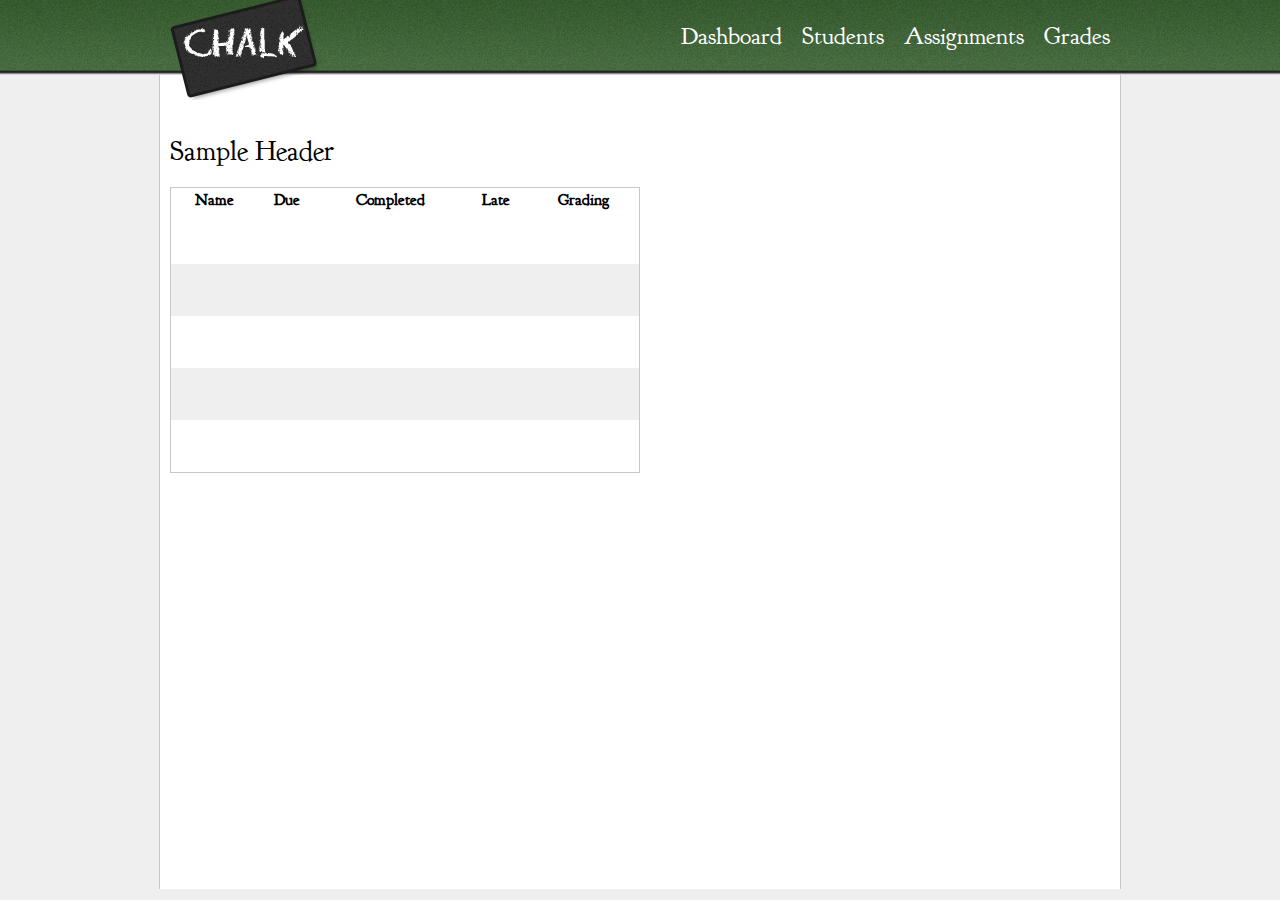
==== dev/index.html @ c3aafa4c "Added mockups and dev folder." ====
<!doctype html>
<!-- paulirish.com/2008/conditional-stylesheets-vs-css-hacks-answer-neither/ -->
<!--[if lt IE 7]> <html class="no-js lt-ie9 lt-ie8 lt-ie7" lang="en"> <![endif]-->
<!--[if IE 7]>    <html class="no-js lt-ie9 lt-ie8" lang="en"> <![endif]-->
<!--[if IE 8]>    <html class="no-js lt-ie9" lang="en"> <![endif]-->
<!-- Consider adding a manifest.appcache: h5bp.com/d/Offline -->
<!--[if gt IE 8]><!--> <html class="no-js" lang="en"> <!--<![endif]-->
<head>
  <meta charset="utf-8">

  <!-- Use the .htaccess and remove these lines to avoid edge case issues.
       More info: h5bp.com/i/378 -->
  <meta http-equiv="X-UA-Compatible" content="IE=edge,chrome=1">

  <title></title>
  <meta name="description" content="">

  <!-- Mobile viewport optimized: h5bp.com/viewport -->
  <meta name="viewport" content="width=device-width">

  <!-- Place favicon.ico and apple-touch-icon.png in the root directory: mathiasbynens.be/notes/touch-icons -->

  <link rel="stylesheet" href="css/style.css">

  <!-- More ideas for your <head> here: h5bp.com/d/head-Tips -->

  <!-- All JavaScript at the bottom, except this Modernizr build.
       Modernizr enables HTML5 elements & feature detects for optimal performance.
       Create your own custom Modernizr build: www.modernizr.com/download/ -->
  <script src="js/libs/modernizr-2.5.3.min.js"></script>
</head>
<body>
  <!-- Prompt IE 6 users to install Chrome Frame. Remove this if you support IE 6.
       chromium.org/developers/how-tos/chrome-frame-getting-started -->
  <!--[if lt IE 7]><p class=chromeframe>Your browser is <em>ancient!</em> <a href="http://browsehappy.com/">Upgrade to a different browser</a> or <a href="http://www.google.com/chromeframe/?redirect=true">install Google Chrome Frame</a> to experience this site.</p><![endif]-->
  <header id="header">
    <div class="wrapper">
      <h1 class="logo"><span>Chalk</span></h1>
      <nav id="navigation">
        <ul>
          <li><a href="#">Dashboard</a></li>
          <li><a href="#">Students</a></li>
          <li><a href="#">Assignments</a></li>
          <li><a href="#">Grades</a></li>
        </ul>
      </nav>
    </div>
  </header>
  <div class="content">
    <div role="main" id="main">
      <h2>Sample Header</h2>
      <table>
        <thead>
          <tr>
            <th>Name</th>
            <th>Due</th>
            <th>Completed</th>
            <th>Late</th>
            <th>Grading</th>
          </tr>
        </thead>
        <tr>
          <td></td>
          <td></td>
          <td></td>
          <td></td>
          <td></td>
        </tr>
        <tr>
          <td></td>
          <td></td>
          <td></td>
          <td></td>
          <td></td>
        </tr>
        <tr>
          <td></td>
          <td></td>
          <td></td>
          <td></td>
          <td></td>
        </tr>
        <tr>
          <td></td>
          <td></td>
          <td></td>
          <td></td>
          <td></td>
        </tr>
        <tr>
          <td></td>
          <td></td>
          <td></td>
          <td></td>
          <td></td>
        </tr>
      </table>
    </div>
    <div id="sidebar">

    </div>
  </div>
  <footer>

  </footer>


  <!-- JavaScript at the bottom for fast page loading -->

  <!-- Grab Google CDN's jQuery, with a protocol relative URL; fall back to local if offline -->
  <script src="//ajax.googleapis.com/ajax/libs/jquery/1.7.2/jquery.min.js"></script>
  <script>window.jQuery || document.write('<script src="js/libs/jquery-1.7.2.min.js"><\/script>')</script>

  <!-- scripts concatenated and minified via build script -->
  <script src="js/plugins.js"></script>
  <script src="js/script.js"></script>
  <!-- end scripts -->

  <!-- Asynchronous Google Analytics snippet. Change UA-XXXXX-X to be your site's ID.
       mathiasbynens.be/notes/async-analytics-snippet -->
  <script>
    var _gaq=[['_setAccount','UA-XXXXX-X'],['_trackPageview']];
    (function(d,t){var g=d.createElement(t),s=d.getElementsByTagName(t)[0];
    g.src=('https:'==location.protocol?'//ssl':'//www')+'.google-analytics.com/ga.js';
    s.parentNode.insertBefore(g,s)}(document,'script'));
  </script>
</body>
</html>
---- dev/css/style.css ----
/*
 * HTML5 Boilerplate
 *
 * What follows is the result of much research on cross-browser styling.
 * Credit left inline and big thanks to Nicolas Gallagher, Jonathan Neal,
 * Kroc Camen, and the H5BP dev community and team.
 *
 * Detailed information about this CSS: h5bp.com/css
 *
 * ==|== normalize ==========================================================
 */


/* =============================================================================
   HTML5 display definitions
   ========================================================================== */

article, aside, details, figcaption, figure, footer, header, hgroup, nav, section { display: block; }
audio, canvas, video { display: inline-block; *display: inline; *zoom: 1; }
audio:not([controls]) { display: none; }
[hidden] { display: none; }


/* =============================================================================
   Base
   ========================================================================== */

/*
 * 1. Correct text resizing oddly in IE6/7 when body font-size is set using em units
 * 2. Prevent iOS text size adjust on device orientation change, without disabling user zoom: h5bp.com/g
 */

html { font-size: 100%; -webkit-text-size-adjust: 100%; -ms-text-size-adjust: 100%; }

html, button, input, select, textarea { font-family: sans-serif; color: #222; }

body { margin: 0; font-size: 1em; line-height: 1.4; }

/*
 * Remove text-shadow in selection highlight: h5bp.com/i
 * These selection declarations have to be separate
 * Also: hot pink! (or customize the background color to match your design)
 */

::-moz-selection { background: #fe57a1; color: #fff; text-shadow: none; }
::selection { background: #fe57a1; color: #fff; text-shadow: none; }


/* =============================================================================
   Links
   ========================================================================== */

a { color: #00e; }
a:visited { color: #551a8b; }
a:hover { color: #06e; }
a:focus { outline: thin dotted; }

/* Improve readability when focused and hovered in all browsers: h5bp.com/h */
a:hover, a:active { outline: 0; }


/* =============================================================================
   Typography
   ========================================================================== */

abbr[title] { border-bottom: 1px dotted; }

b, strong { font-weight: bold; }

blockquote { margin: 1em 40px; }

dfn { font-style: italic; }

hr { display: block; height: 1px; border: 0; border-top: 1px solid #ccc; margin: 1em 0; padding: 0; }

ins { background: #ff9; color: #000; text-decoration: none; }

mark { background: #ff0; color: #000; font-style: italic; font-weight: bold; }

/* Redeclare monospace font family: h5bp.com/j */
pre, code, kbd, samp { font-family: monospace, serif; _font-family: 'courier new', monospace; font-size: 1em; }

/* Improve readability of pre-formatted text in all browsers */
pre { white-space: pre; white-space: pre-wrap; word-wrap: break-word; }

q { quotes: none; }
q:before, q:after { content: ""; content: none; }

small { font-size: 85%; }

/* Position subscript and superscript content without affecting line-height: h5bp.com/k */
sub, sup { font-size: 75%; line-height: 0; position: relative; vertical-align: baseline; }
sup { top: -0.5em; }
sub { bottom: -0.25em; }


/* =============================================================================
   Lists
   ========================================================================== */

ul, ol { margin: 1em 0; padding: 0 0 0 40px; }
dd { margin: 0 0 0 40px; }
nav ul, nav ol { list-style: none; list-style-image: none; margin: 0; padding: 0; }


/* =============================================================================
   Embedded content
   ========================================================================== */

/*
 * 1. Improve image quality when scaled in IE7: h5bp.com/d
 * 2. Remove the gap between images and borders on image containers: h5bp.com/i/440
 */

img { border: 0; -ms-interpolation-mode: bicubic; vertical-align: middle; }

/*
 * Correct overflow not hidden in IE9
 */

svg:not(:root) { overflow: hidden; }


/* =============================================================================
   Figures
   ========================================================================== */

figure { margin: 0; }


/* =============================================================================
   Forms
   ========================================================================== */

form { margin: 0; }
fieldset { border: 0; margin: 0; padding: 0; }

/* Indicate that 'label' will shift focus to the associated form element */
label { cursor: pointer; }

/*
 * 1. Correct color not inheriting in IE6/7/8/9
 * 2. Correct alignment displayed oddly in IE6/7
 */

legend { border: 0; *margin-left: -7px; padding: 0; white-space: normal; }

/*
 * 1. Correct font-size not inheriting in all browsers
 * 2. Remove margins in FF3/4 S5 Chrome
 * 3. Define consistent vertical alignment display in all browsers
 */

button, input, select, textarea { font-size: 100%; margin: 0; vertical-align: baseline; *vertical-align: middle; }

/*
 * 1. Define line-height as normal to match FF3/4 (set using !important in the UA stylesheet)
 */

button, input { line-height: normal; }

/*
 * 1. Display hand cursor for clickable form elements
 * 2. Allow styling of clickable form elements in iOS
 * 3. Correct inner spacing displayed oddly in IE7 (doesn't effect IE6)
 */

button, input[type="button"], input[type="reset"], input[type="submit"] { cursor: pointer; -webkit-appearance: button; *overflow: visible; }

/*
 * Re-set default cursor for disabled elements
 */

button[disabled], input[disabled] { cursor: default; }

/*
 * Consistent box sizing and appearance
 */

input[type="checkbox"], input[type="radio"] { box-sizing: border-box; padding: 0; *width: 13px; *height: 13px; }
input[type="search"] { -webkit-appearance: textfield; -moz-box-sizing: content-box; -webkit-box-sizing: content-box; box-sizing: content-box; }
input[type="search"]::-webkit-search-decoration, input[type="search"]::-webkit-search-cancel-button { -webkit-appearance: none; }

/*
 * Remove inner padding and border in FF3/4: h5bp.com/l
 */

button::-moz-focus-inner, input::-moz-focus-inner { border: 0; padding: 0; }

/*
 * 1. Remove default vertical scrollbar in IE6/7/8/9
 * 2. Allow only vertical resizing
 */

textarea { overflow: auto; vertical-align: top; resize: vertical; }

/* Colors for form validity */
input:valid, textarea:valid {  }
input:invalid, textarea:invalid { background-color: #f0dddd; }


/* =============================================================================
   Tables
   ========================================================================== */

table { border-collapse: collapse; border-spacing: 0; }
td { vertical-align: top; }


/* =============================================================================
   Chrome Frame Prompt
   ========================================================================== */

.chromeframe { margin: 0.2em 0; background: #ccc; color: black; padding: 0.2em 0; }


/* ==|== primary styles =====================================================
   Author: Nathan Phillips
   ========================================================================== */

@font-face {
    font-family: 'Goudy Bookletter';
    src: url('fonts/goudy_bookletter_1911-webfont.eot');
    src: url('fonts/goudy_bookletter_1911-webfont.eot?#iefix') format('embedded-opentype'),
         url('fonts/goudy_bookletter_1911-webfont.woff') format('woff'),
         url('fonts/goudy_bookletter_1911-webfont.ttf') format('truetype'),
         url('fonts/goudy_bookletter_1911-webfont.svg#goudy') format('svg');
    font-weight: normal;
    font-style: normal;

}

@font-face {
    font-family: 'Goudy Bookletter';
    src: url('fonts/goudy_bookletter_1911-webfont.eot');
    src: url('fonts/goudy_bookletter_1911-webfont.eot?#iefix') format('embedded-opentype'),
         url('fonts/goudy_bookletter_1911-webfont.woff') format('woff'),
         url('fonts/goudy_bookletter_1911-webfont.ttf') format('truetype'),
         url('fonts/goudy_bookletter_1911-webfont.svg#goudy') format('svg');
    font-weight: normal;
    font-style: normal;

}


/* ==|== base =============================================================== */

a:link {}

a:hover {}

a:focus {}

a:visited {}

body { background-color: #efefef; color: #000; font-family: "Goudy Bookletter", serif; }

h1 { font-size: 2em; margin: .75em 0; line-height: .75em; }

h2 { font-size: 1.75em; margin: .85714em 0; line-height: .85714em; font-weight: normal; }

h3 { font-size: 1.375em; margin: 1.090909em 0; line-height: 1.090909em; }

h4 { font-size: 1.125em; margin: 1.333333em 0; line-height: 1.333333em; }

h5 { font-size: 1em; margin: 1.5em 0; line-height: 1.5em; }

h6 { font-size: 0.875em; margin: 1.714285em 0; line-height: 1.714285em; }

img { max-width: 100%; }

input { display: block; margin-bottom: 1.5em; }

input[type="submit"], input[type="reset"] { display: block; margin: 1.5em 0;}

input[type="radio"] { height: 1em; line-height: 1.5em;}

p { font-size: 1em; margin: 1.5em 0; line-height: 1.5em; }

table { width: 50%; border: 1px solid #c8c8c8;}

td { height: 50px; }

tr:nth-child(even) { background-color: #efefef; }

thead tr, tfoot { background-color: #fff; }

textarea { display: block; margin-bottom: 1.5em; }



/* ==|== layout =============================================================== */

#main { max-width: 960px; margin: auto; height: 750px;  }

#header { height: 100px; width: 100%; z-index: 9999px; position: relative; z-index: 9999; }

.wrapper { max-width: 940px; margin: auto; }

.content { 
  max-width: 940px; 
  margin: -25px auto 0 auto; 
  padding: 40px 10px 0 10px; 
  border-left: 1px solid #c8c8c8; 
  border-right: 1px solid #c8c8c8; 
  background: #fff;
}




/* ==|== module =============================================================== */

#header { background: url('../img/header.png') repeat-x; }

#header .wrapper { background-color: transparent; border: none;  position: relative; }

.logo {
  text-indent: 100%;
  white-space: nowrap;
  overflow: hidden;
  background: url('../img/logo.png') no-repeat; 
  height: 100px; 
  width: 149px;
  margin: 0;
  padding: 0;
}

/* Global Navigation */

#navigation { position: absolute; right: 0; top: 20px; }

#navigation li { float: left; margin-left: 20px; font-size: 1.5em; }

#navigation a { color: #fff; text-decoration: none; }

#navigation a:hover { text-decoration: underline; }

/* ==|== state =============================================================== */



/* ==|== theme =============================================================== */









/* ==|== media queries ======================================================
   EXAMPLE Media Query for Responsive Design.
   This example overrides the primary ('mobile first') styles
   Modify as content requires.
   ========================================================================== */

@media only screen and (min-width: 35em) {
  /* Style adjustments for viewports that meet the condition */
}



/* ==|== non-semantic helper classes ========================================
   Please define your styles before this section.
   ========================================================================== */

/* For image replacement */
.ir { border:0; font: 0/0 a; text-shadow: none; color: transparent; background-color: transparent; }

/* Hide from both screenreaders and browsers: h5bp.com/u */
.hidden { display: none !important; visibility: hidden; }

/* Hide only visually, but have it available for screenreaders: h5bp.com/v */
.visuallyhidden { border: 0; clip: rect(0 0 0 0); height: 1px; margin: -1px; overflow: hidden; padding: 0; position: absolute; width: 1px; }

/* Extends the .visuallyhidden class to allow the element to be focusable when navigated to via the keyboard: h5bp.com/p */
.visuallyhidden.focusable:active, .visuallyhidden.focusable:focus { clip: auto; height: auto; margin: 0; overflow: visible; position: static; width: auto; }

/* Hide visually and from screenreaders, but maintain layout */
.invisible { visibility: hidden; }

/* Contain floats: h5bp.com/q */
.clearfix:before, .clearfix:after { content: ""; display: table; }
.clearfix:after { clear: both; }
.clearfix { *zoom: 1; }



/* ==|== print styles =======================================================
   Print styles.
   Inlined to avoid required HTTP connection: h5bp.com/r
   ========================================================================== */

@media print {
  * { background: transparent !important; color: black !important; box-shadow:none !important; text-shadow: none !important; filter:none !important; -ms-filter: none !important; } /* Black prints faster: h5bp.com/s */
  a, a:visited { text-decoration: underline; }
  a[href]:after { content: " (" attr(href) ")"; }
  abbr[title]:after { content: " (" attr(title) ")"; }
  .ir a:after, a[href^="javascript:"]:after, a[href^="#"]:after { content: ""; }  /* Don't show links for images, or javascript/internal links */
  pre, blockquote { border: 1px solid #999; page-break-inside: avoid; }
  thead { display: table-header-group; } /* h5bp.com/t */
  tr, img { page-break-inside: avoid; }
  img { max-width: 100% !important; }
  @page { margin: 0.5cm; }
  p, h2, h3 { orphans: 3; widows: 3; }
  h2, h3 { page-break-after: avoid; }
}
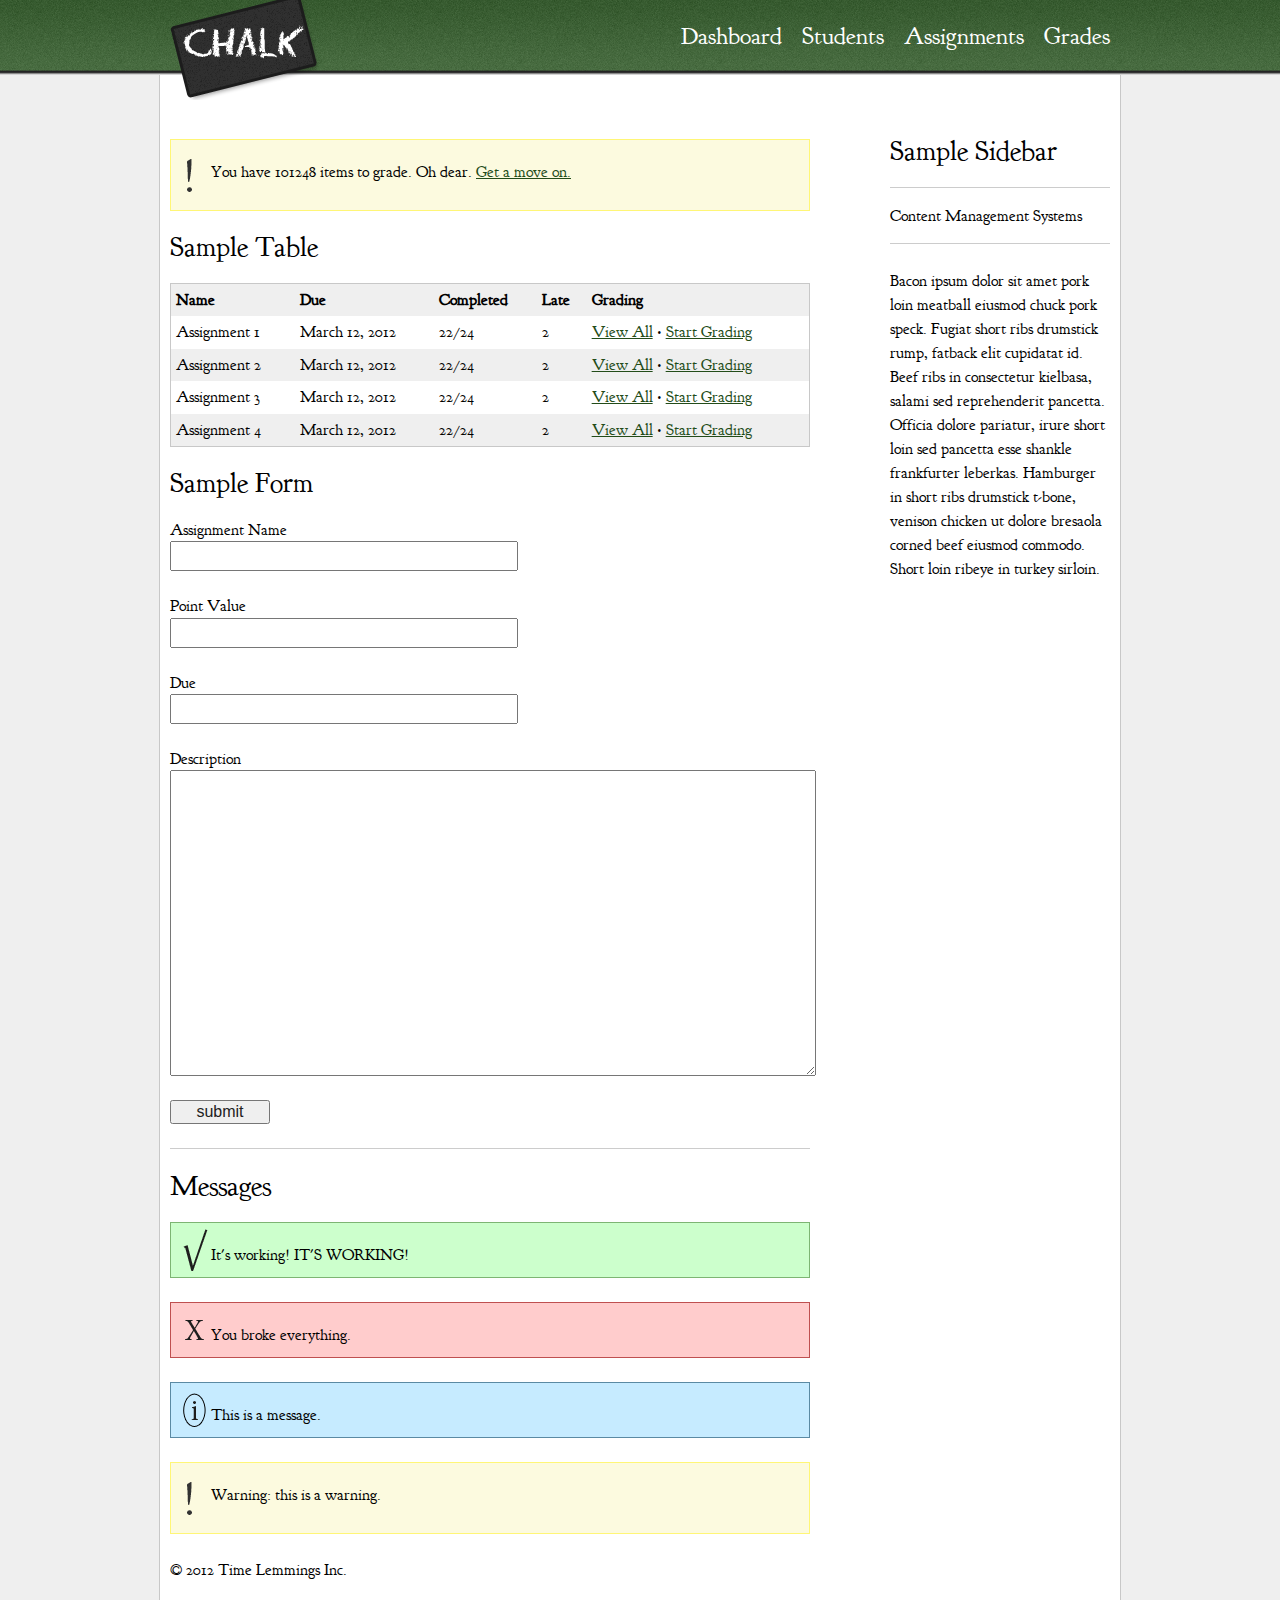
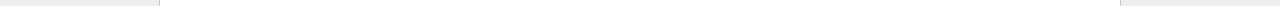
==== commit 09331f9f: "Created html template." ====
--- a/dev/index.html
+++ b/dev/index.html
@@ -35,7 +35,7 @@
   <!--[if lt IE 7]><p class=chromeframe>Your browser is <em>ancient!</em> <a href="http://browsehappy.com/">Upgrade to a different browser</a> or <a href="http://www.google.com/chromeframe/?redirect=true">install Google Chrome Frame</a> to experience this site.</p><![endif]-->
   <header id="header">
     <div class="wrapper">
-      <h1 class="logo"><span>Chalk</span></h1>
+      <h1 class="logo"><a href="#">Chalk</a></h1>
       <nav id="navigation">
         <ul>
           <li><a href="#">Dashboard</a></li>
@@ -46,9 +46,10 @@
       </nav>
     </div>
   </header>
-  <div class="content">
+  <div class="content clearfix">
     <div role="main" id="main">
-      <h2>Sample Header</h2>
+      <p class="is-warning">You have 101248 items to grade.  Oh dear. <a href="#">Get a move on.</a></p>
+      <h2>Sample Table</h2>
       <table>
         <thead>
           <tr>
@@ -60,49 +61,65 @@
           </tr>
         </thead>
         <tr>
-          <td></td>
-          <td></td>
-          <td></td>
-          <td></td>
-          <td></td>
+          <td>Assignment 1</td>
+          <td>March 12, 2012</td>
+          <td>22/24</td>
+          <td>2</td>
+          <td><a href="#">View All</a> &#149; <a href="#">Start Grading</a></td>
         </tr>
         <tr>
-          <td></td>
-          <td></td>
-          <td></td>
-          <td></td>
-          <td></td>
+          <td>Assignment 2</td>
+          <td>March 12, 2012</td>
+          <td>22/24</td>
+          <td>2</td>
+          <td><a href="#">View All</a> &#149; <a href="#">Start Grading</a></td>
         </tr>
         <tr>
-          <td></td>
-          <td></td>
-          <td></td>
-          <td></td>
-          <td></td>
+          <td>Assignment 3</td>
+          <td>March 12, 2012</td>
+          <td>22/24</td>
+          <td>2</td>
+          <td><a href="#">View All</a> &#149; <a href="#">Start Grading</a></td>
         </tr>
         <tr>
-          <td></td>
-          <td></td>
-          <td></td>
-          <td></td>
-          <td></td>
-        </tr>
-        <tr>
-          <td></td>
-          <td></td>
-          <td></td>
-          <td></td>
-          <td></td>
+          <td>Assignment 4</td>
+          <td>March 12, 2012</td>
+          <td>22/24</td>
+          <td>2</td>
+          <td><a href="#">View All</a> &#149; <a href="#">Start Grading</a></td>
         </tr>
       </table>
+
+      <h2>Sample Form</h2>
+      <form>
+        <label>Assignment Name <input type="text" /></label>
+        <label>Point Value <input type="number" /></label>
+        <label>Due <input type="datetime" /><label>
+        <label for="desc">Description</label>
+        <textarea name="description"></textarea>
+        <input type="submit" name="submit" value="submit" />
+      </form>
+
+      <hr />
+      <h2>Messages</h2>
+
+      <p class="is-success">It's working!  IT'S WORKING!</p>
+      <p class="is-error">You broke everything.</p>
+      <p class="is-message">This is a message.</p>
+      <p class="is-warning">Warning: this is a warning.</p>
+
     </div>
     <div id="sidebar">
-
+      <h2>Sample Sidebar</h2>
+      <hr />
+      <span>Content Management Systems</span>
+      <hr />
+      <p>Bacon ipsum dolor sit amet pork loin meatball eiusmod chuck pork speck. Fugiat short ribs drumstick rump, fatback elit cupidatat id. Beef ribs in consectetur kielbasa, salami sed reprehenderit pancetta. Officia dolore pariatur, irure short loin sed pancetta esse shankle frankfurter leberkas. Hamburger in short ribs drumstick t-bone, venison chicken ut dolore bresaola corned beef eiusmod commodo. Short loin ribeye in turkey sirloin.</p>
     </div>
+    <footer id="footer">
+        <p>&copy; 2012 Time Lemmings Inc. </p>
+    </footer>
   </div>
-  <footer>
-
-  </footer>
 
 
   <!-- JavaScript at the bottom for fast page loading -->
--- a/dev/css/style.css
+++ b/dev/css/style.css
@@ -245,7 +245,7 @@
 
 /* ==|== base =============================================================== */
 
-a:link {}
+a:link { color: #234c19;}
 
 a:hover {}
 
@@ -269,29 +269,30 @@
 
 img { max-width: 100%; }
 
-input { display: block; margin-bottom: 1.5em; }
-
-input[type="submit"], input[type="reset"] { display: block; margin: 1.5em 0;}
+input { display: block; margin-bottom: 1.5em; width: 53.125%; height: 1.5em;}
+
+input[type="submit"], input[type="reset"] { display: block; margin: 1.5em 0; width: 15.625%}
 
 input[type="radio"] { height: 1em; line-height: 1.5em;}
 
 p { font-size: 1em; margin: 1.5em 0; line-height: 1.5em; }
 
-table { width: 50%; border: 1px solid #c8c8c8;}
-
-td { height: 50px; }
+table { width: 100%; border: 1px solid #c8c8c8;}
+
+td, th { padding: 5px; }
 
 tr:nth-child(even) { background-color: #efefef; }
 
-thead tr, tfoot { background-color: #fff; }
-
-textarea { display: block; margin-bottom: 1.5em; }
+thead { text-align: left; }
+
+thead tr { background-color: #efefef; }
+
+textarea { display: block; margin-bottom: 1.5em; width: 100%; min-height: 300px; }
 
 
 
 /* ==|== layout =============================================================== */
 
-#main { max-width: 960px; margin: auto; height: 750px;  }
 
 #header { height: 100px; width: 100%; z-index: 9999px; position: relative; z-index: 9999; }
 
@@ -306,6 +307,9 @@
   background: #fff;
 }
 
+#main { width: 68.085%; min-height: 750px;  float: left; }
+
+#sidebar { width: 23.404%; float: right; }
 
 
 
@@ -315,7 +319,9 @@
 
 #header .wrapper { background-color: transparent; border: none;  position: relative; }
 
-.logo {
+.logo { margin: 0; padding: 0; }
+
+.logo a {
   text-indent: 100%;
   white-space: nowrap;
   overflow: hidden;
@@ -324,6 +330,7 @@
   width: 149px;
   margin: 0;
   padding: 0;
+  display: block;
 }
 
 /* Global Navigation */
@@ -336,7 +343,45 @@
 
 #navigation a:hover { text-decoration: underline; }
 
+#footer { clear: both; width: 100%; }
+
 /* ==|== state =============================================================== */
+
+.is-error { 
+  background: url(../img/error.png) no-repeat 10px center #FFCCCC; 
+  border: 1px solid #BF5050; 
+  padding: 20px 1.5em 10px 40px; 
+  margin: 1.5em 0; 
+}
+
+  input.is-error, textarea.is-error, select.is-error { padding: 2px; background-image: none; margin-top: 0; }
+  
+  label.is-error { display: block; background: none; border: 0; margin: -20px 0 10px 0; padding: 0; color: #f00;}
+  
+.is-success { 
+  background: url(../img/success.png) no-repeat 10px center #CCFFCC; 
+  border: 1px solid #7DB573; 
+  padding: 20px 1.5em 10px 40px;
+  margin: 1.5em 0; 
+}
+
+.is-warning { 
+  background: url(../img/warning.png) no-repeat 10px center #fcfadf;
+  border: 1px solid #fff676; 
+  padding: 20px 1.5em 10px 40px; 
+  margin: 1.5em 0; 
+  min-height: 40px;
+}
+
+  /*.is-warning:before { content: "!"; font-size: 2em; height: 100%; display: block; float: left; vertical-align: center; }
+*/
+.is-message { 
+  background: url(../img/message.png) no-repeat 10px center #C6EBFF; 
+  border: 1px solid #5B8AA3; 
+  padding: 20px 1.5em 10px 40px; 
+  margin: 1.5em 0;
+}
+
 
 
 
@@ -358,6 +403,55 @@
 
 @media only screen and (min-width: 35em) {
   /* Style adjustments for viewports that meet the condition */
+}
+
+@media only screen and (max-width: 768px) {
+  
+  input[type="submit"], input[type="reset"] { width: 25%; }
+
+}
+
+@media only screen and (max-width:768px) and (min-width:480px) {
+
+  #navigation { font-size: .75em; }
+
+}
+
+@media only screen and (max-width: 480px) {
+
+  #header { height: auto; background-color: #fff; }
+
+  #navigation { 
+    position: static; 
+    background-color: #efefef; 
+    width: 60%; 
+    margin: auto; 
+    border: 1px solid #aaa;
+    text-align: center; 
+  }
+
+  #navigation li { float: none; margin: 0; display: block; }
+
+  #navigation li:after { 
+    content: "";
+    display: block;
+    width: 100%;
+    height: 3px; 
+    background: url('../img/divider.png') repeat-x; 
+  }
+
+  #navigation li:last-child:after {
+    background: none;
+  }
+
+  #navigation a { color: #333; height: 100%; width: 100%; display: block; padding: 20px 0; }
+
+  #navigation li:focus, #navigation li:hover { background-color: #ccc; }
+
+  #main, #sidebar { float: none; width: 100%; }
+  
+  input[type="submit"], input[type="reset"] { width: 25%; }
+
 }
 
 
